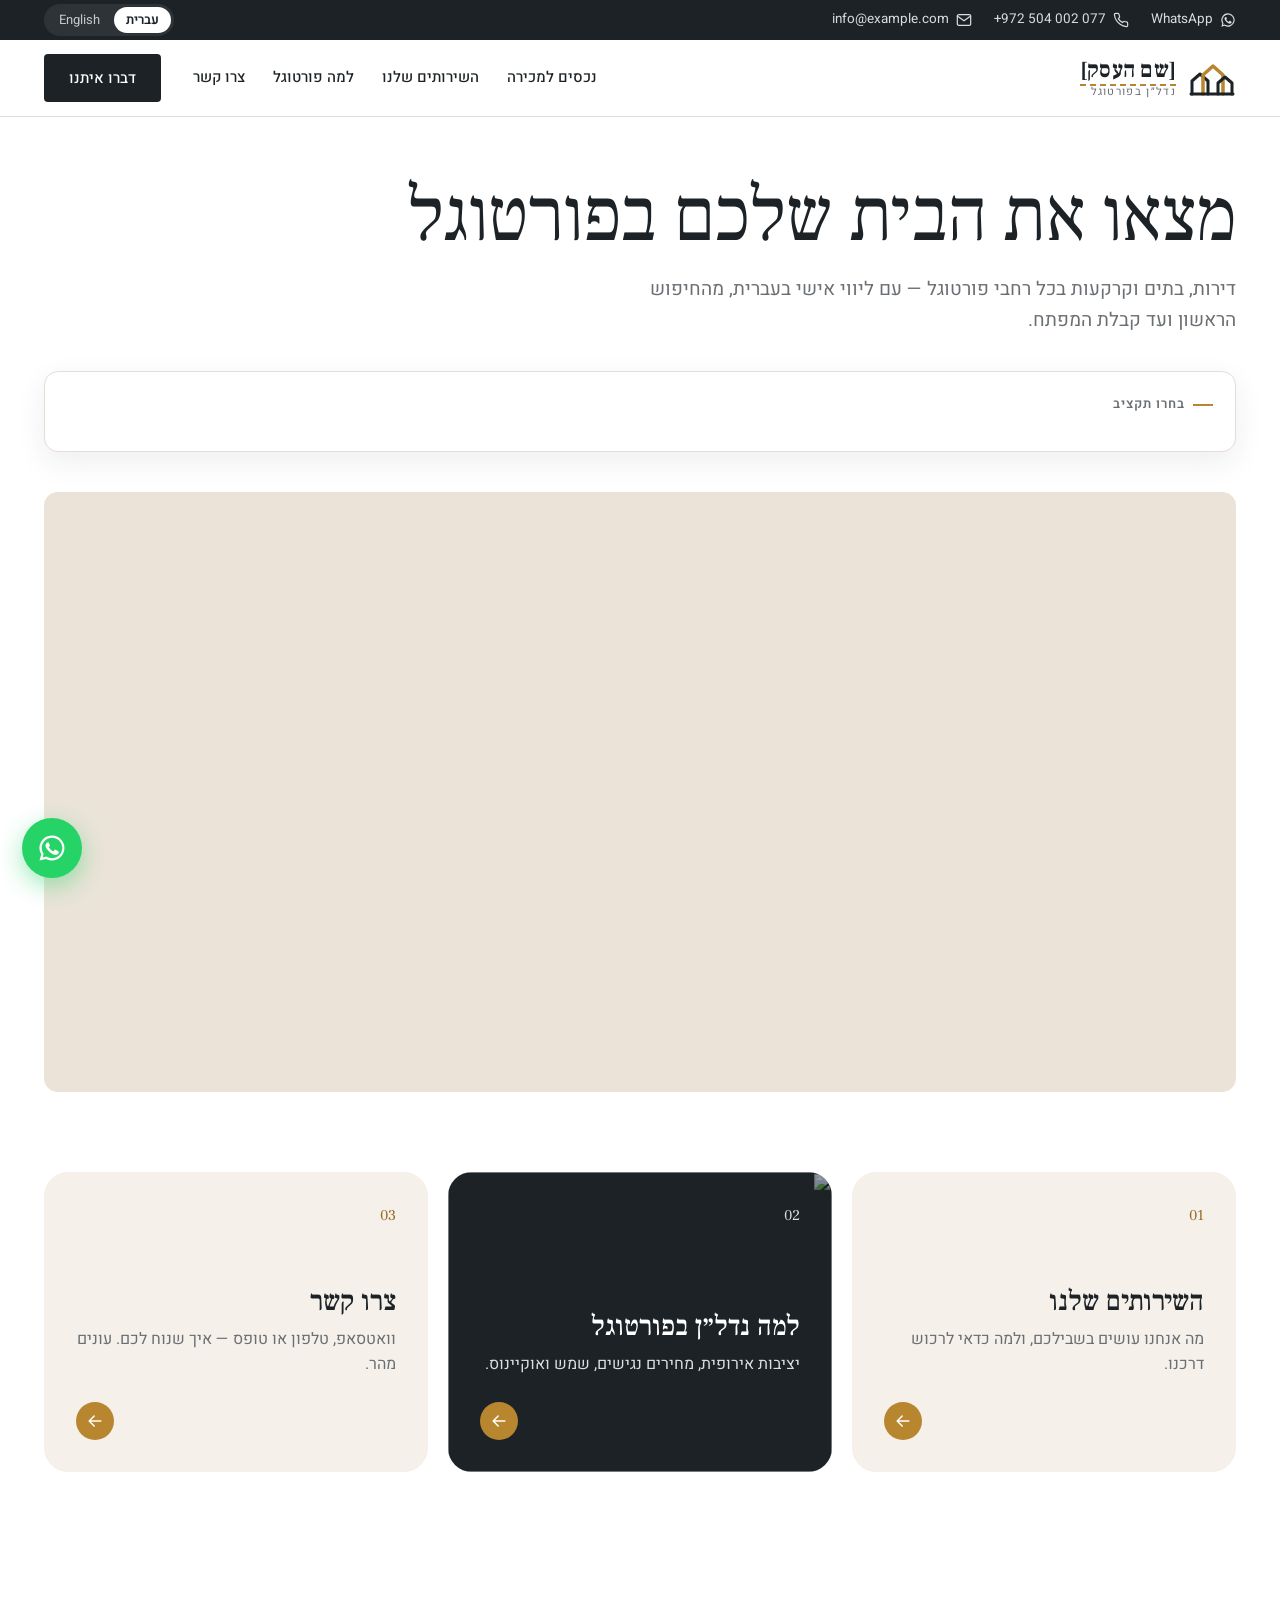
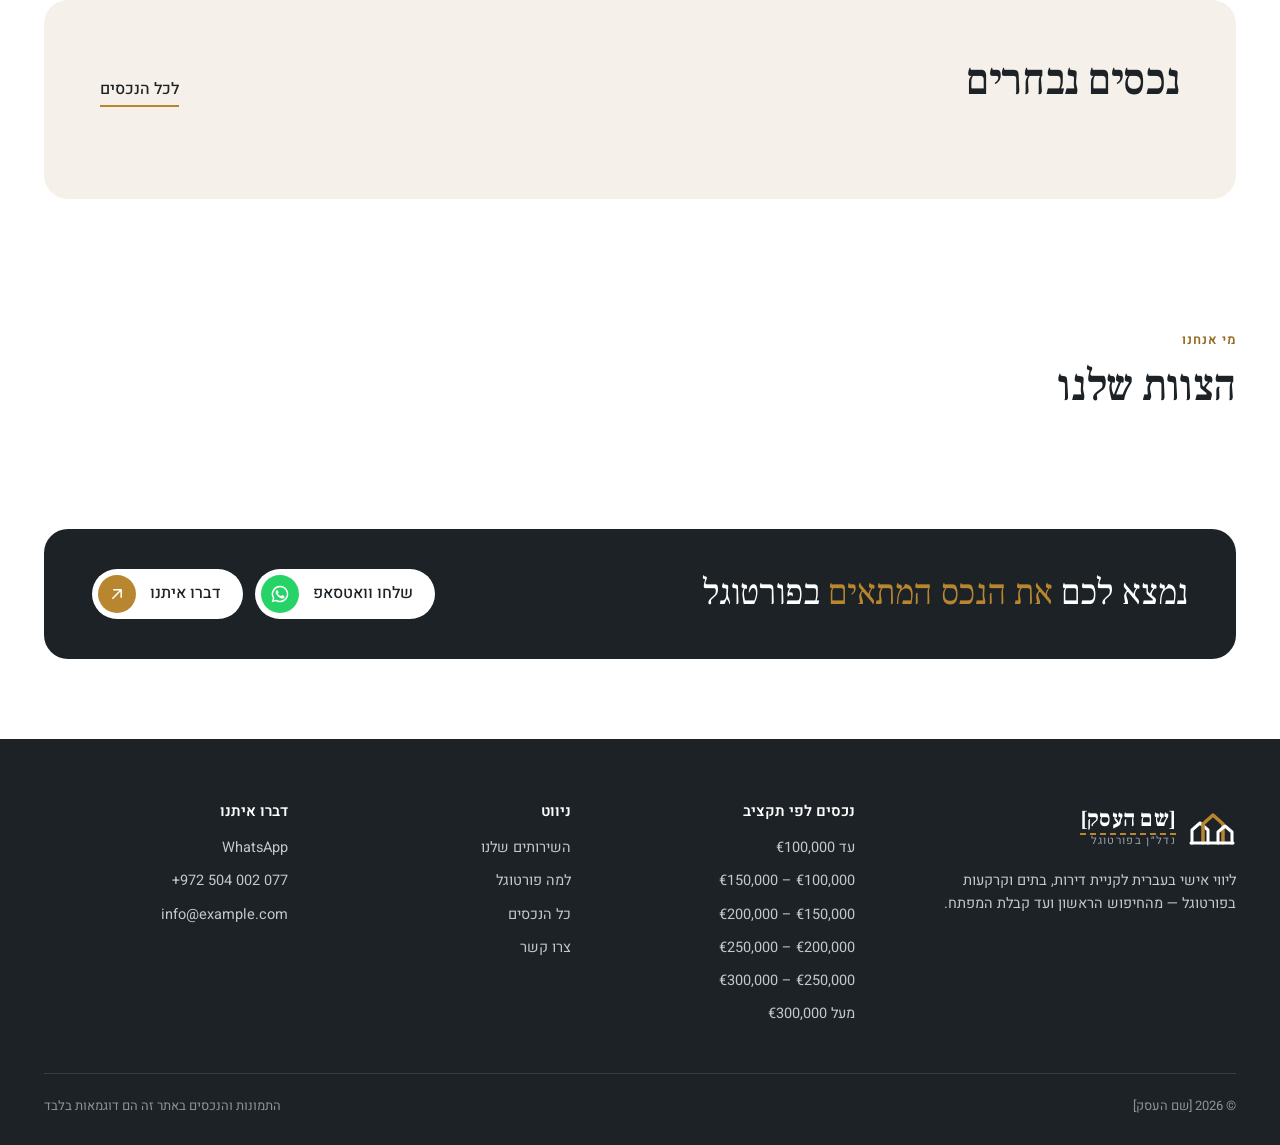
==== index.html @ 34196637 "Add rooftops logo and browser tab icon Co-Authored-By: Claude Opus 5.5 <noreply@anthropic.com>" ====
<!doctype html>
<html lang="he" dir="rtl">
<head>
  <meta charset="utf-8">
  <meta name="viewport" content="width=device-width, initial-scale=1">
  <meta name="robots" content="noindex, nofollow">  <!-- remove when the site goes live for real -->
  <title>[Business name]</title>
  <meta name="description" content="נדל״ן בפורטוגל עם ליווי אישי בעברית — דירות, בתים וקרקעות בכל תקציב.">
  <script src="js/lang-init.js"></script>
  <link rel="preconnect" href="https://fonts.googleapis.com">
  <link rel="preconnect" href="https://fonts.gstatic.com" crossorigin>
  <link href="https://fonts.googleapis.com/css2?family=Frank+Ruhl+Libre:wght@400;500;700&family=Heebo:wght@300;400;500;600;700&display=swap" rel="stylesheet">
  <link rel="icon" href="images/favicon.svg" type="image/svg+xml">
  <link rel="stylesheet" href="css/style.css">
</head>
<body data-page="home" data-title-he="נדל״ן בפורטוגל" data-title-en="Real estate in Portugal">
  <div id="site-header"></div>

  <main>
    <!-- Hero: Engel & Völkers style — large serif headline + simple search -->
    <section class="hero">
      <div class="container">
        <h1>
          <span data-lang="he">מצאו את הבית שלכם בפורטוגל</span>
          <span data-lang="en">Find your home in Portugal</span>
        </h1>
        <p class="lead">
          <span data-lang="he">דירות, בתים וקרקעות בכל רחבי פורטוגל — עם ליווי אישי בעברית, מהחיפוש הראשון ועד קבלת המפתח.</span>
          <span data-lang="en">Apartments, houses and land all over Portugal — with personal guidance from the first search to the keys.</span>
        </p>

        <div class="price-picker">
          <div class="price-picker__label">
            <span data-lang="he">בחרו תקציב</span><span data-lang="en">Choose your budget</span>
          </div>
          <div class="price-grid" id="price-grid"></div>
        </div>

        <div class="slider" id="slider" aria-roledescription="carousel"></div>
      </div>
    </section>

    <!-- Three main doors: services / why Portugal / contact -->
    <section class="section">
      <div class="container">
        <div class="info-grid">
          <a class="info-card" href="services.html">
            <span class="info-card__num">01</span>
            <h3><span data-lang="he">השירותים שלנו</span><span data-lang="en">Our services</span></h3>
            <p>
              <span data-lang="he">מה אנחנו עושים בשבילכם, ולמה כדאי לרכוש דרכנו.</span>
              <span data-lang="en">What we do for you, and why you should buy through us.</span>
            </p>
            <span class="pill__circle" data-icon="arrow" data-icon-class="flip"></span>
          </a>
          <a class="info-card info-card--img" href="why-portugal.html">
            <img src="https://images.unsplash.com/photo-1555881400-74d7acaacd8b?auto=format&fit=crop&w=1000&q=70" alt="" loading="lazy">
            <span class="info-card__num">02</span>
            <h3><span data-lang="he">למה נדל״ן בפורטוגל</span><span data-lang="en">Why Portugal</span></h3>
            <p>
              <span data-lang="he">יציבות אירופית, מחירים נגישים, שמש ואוקיינוס.</span>
              <span data-lang="en">European stability, accessible prices, sun and ocean.</span>
            </p>
            <span class="pill__circle" data-icon="arrow" data-icon-class="flip"></span>
          </a>
          <a class="info-card" href="contact.html">
            <span class="info-card__num">03</span>
            <h3><span data-lang="he">צרו קשר</span><span data-lang="en">Contact us</span></h3>
            <p>
              <span data-lang="he">וואטסאפ, טלפון או טופס — איך שנוח לכם. עונים מהר.</span>
              <span data-lang="en">WhatsApp, phone or form — whatever suits you. We reply fast.</span>
            </p>
            <span class="pill__circle" data-icon="arrow" data-icon-class="flip"></span>
          </a>
        </div>
      </div>
    </section>

    <!-- Featured properties on a sand panel (PortugalHomes) -->
    <section class="section--tight">
      <div class="container">
        <div class="panel">
          <div class="section-head">
            <h2><span data-lang="he">נכסים נבחרים</span><span data-lang="en">Featured properties</span></h2>
            <a class="link-underline" href="listings.html"><span data-lang="he">לכל הנכסים</span><span data-lang="en">All properties</span></a>
          </div>
          <div class="cards" id="featured"></div>
        </div>
      </div>
    </section>

    <!-- Who we are — PLACEHOLDERS: replace photos, names and roles with the real team -->
    <section class="section" id="team">
      <div class="container">
        <div class="section-head">
          <div>
            <span class="eyebrow"><span data-lang="he">מי אנחנו</span><span data-lang="en">Who we are</span></span>
            <h2><span data-lang="he">הצוות שלנו</span><span data-lang="en">Our team</span></h2>
          </div>
        </div>
        <div class="team" id="team-grid"></div>
      </div>
    </section>

    <section class="section" style="padding-top: 0">
      <div class="container">
        <div class="cta-band">
          <h2>
            <span data-lang="he">נמצא לכם <em>את הנכס המתאים</em> בפורטוגל</span>
            <span data-lang="en">We'll find you <em>the right property</em> in Portugal</span>
          </h2>
          <div class="cta-band__actions">
            <a class="pill pill--wa" href="#" target="_blank" rel="noopener" data-wa-hello>
              <span data-lang="he">שלחו וואטסאפ</span><span data-lang="en">WhatsApp us</span>
              <span class="pill__circle" data-icon="whatsapp"></span>
            </a>
            <a class="pill" href="contact.html">
              <span data-lang="he">דברו איתנו</span><span data-lang="en">Talk to us</span>
              <span class="pill__circle" data-icon="arrowUp"></span>
            </a>
          </div>
        </div>
      </div>
    </section>
  </main>

  <div id="site-footer"></div>

  <script src="js/config.js"></script>
  <script src="js/properties.js"></script>
  <script src="js/layout.js"></script>
  <script src="js/home.js"></script>
</body>
</html>
---- css/style.css ----
/* ==========================================================================
   Site design system
   Chimera of Engel & Völkers (white space, serif headlines, sharp dark CTAs,
   list + map search) and PortugalHomes (warm sand panels, gold accent,
   rounded cards, dark utility bar with WhatsApp, pill buttons).
   ========================================================================== */

:root {
  --ink: #1c2226;
  --ink-2: #2b3439;
  --gold: #b8862f;
  --gold-d: #946a20;
  --gold-soft: #f3e7d1;
  --sand: #f5f0ea;
  --sand-2: #ebe3d8;
  --line: #e4ded6;
  --muted: #6a6f73;
  --bg: #ffffff;
  --wa: #25d366;
  --wa-d: #1da851;
  --r-lg: 24px;
  --r: 14px;
  --r-sm: 8px;
  --shadow: 0 10px 30px rgba(28, 34, 38, .08);
  --shadow-lg: 0 18px 50px rgba(28, 34, 38, .14);
  --serif: 'Frank Ruhl Libre', Georgia, serif;
  --sans: 'Heebo', system-ui, -apple-system, 'Segoe UI', sans-serif;
  --container: 1240px;
}

/* ---------- language switching: <span data-lang="he"> / <span data-lang="en"> */
html[lang="he"] [data-lang="en"],
html[lang="en"] [data-lang="he"] { display: none !important; }

/* ---------- base */
*, *::before, *::after { box-sizing: border-box; }
html { -webkit-text-size-adjust: 100%; scroll-behavior: smooth; }
body {
  margin: 0;
  font-family: var(--sans);
  font-size: 16px;
  line-height: 1.6;
  color: var(--ink);
  background: var(--bg);
  -webkit-font-smoothing: antialiased;
}
img { max-width: 100%; display: block; }
a { color: inherit; text-decoration: none; }
button { font: inherit; color: inherit; cursor: pointer; }
h1, h2, h3, h4 { margin: 0 0 .5em; line-height: 1.15; font-weight: 500; }
h1, h2 { font-family: var(--serif); letter-spacing: -.01em; }
h3, h4 { font-weight: 600; }
p { margin: 0 0 1em; }
bdi { unicode-bidi: isolate; }
:focus-visible { outline: 2px solid var(--gold); outline-offset: 2px; }

.container { width: 100%; max-width: var(--container); margin-inline: auto; padding-inline: 24px; }
.section { padding-block: 80px; }
.section--tight { padding-block: 48px; }
.eyebrow {
  display: inline-block;
  font-size: 13px; font-weight: 600; letter-spacing: .08em; text-transform: uppercase;
  color: var(--gold-d);
  margin-bottom: 12px;
}
.lead { font-size: 19px; color: var(--muted); max-width: 640px; }
.muted { color: var(--muted); }
.flip { display: inline-block; }
[dir="rtl"] .flip { transform: scaleX(-1); }
.icon { width: 20px; height: 20px; flex: none; }

.section-head { display: flex; align-items: end; justify-content: space-between; gap: 24px; margin-bottom: 36px; flex-wrap: wrap; }
.section-head h2 { font-size: clamp(30px, 4vw, 44px); margin: 0; }
.link-underline { font-weight: 500; border-bottom: 2px solid var(--gold); padding-bottom: 2px; white-space: nowrap; }
.link-underline:hover { color: var(--gold-d); }

/* ---------- buttons */
.btn {
  display: inline-flex; align-items: center; justify-content: center; gap: 10px;
  min-height: 48px; padding: 0 24px;
  border: 1px solid transparent; border-radius: 4px;
  font-weight: 500; font-size: 15px; line-height: 1;
  transition: background .2s, color .2s, border-color .2s, transform .2s;
  white-space: nowrap;
}
.btn--dark { background: var(--ink); color: #fff; }
.btn--dark:hover { background: #000; }
.btn--gold { background: var(--gold); color: #fff; }
.btn--gold:hover { background: var(--gold-d); }
.btn--outline { border-color: var(--ink); background: transparent; }
.btn--outline:hover { background: var(--ink); color: #fff; }
.btn--wa { background: var(--wa); color: #fff; }
.btn--wa:hover { background: var(--wa-d); }
.btn--block { width: 100%; }
.btn--sm { min-height: 40px; padding: 0 16px; font-size: 14px; }

/* PortugalHomes-style pill with circular arrow */
.pill {
  display: inline-flex; align-items: center; gap: 14px;
  padding: 6px 6px 6px 22px;
  background: #fff; color: var(--ink);
  border-radius: 999px; font-weight: 500;
  transition: transform .2s;
}
[dir="rtl"] .pill { padding: 6px 22px 6px 6px; }
.pill:hover { transform: translateY(-2px); }
.pill__circle {
  width: 38px; height: 38px; border-radius: 50%;
  display: grid; place-items: center;
  background: var(--gold); color: #fff;
}
.pill--wa .pill__circle { background: var(--wa); }

/* ---------- top utility bar (PortugalHomes) */
.topbar { background: var(--ink); color: #d9dcde; font-size: 13.5px; }
.topbar__in { display: flex; align-items: center; justify-content: space-between; min-height: 40px; gap: 16px; }
.topbar__contact { display: flex; gap: 22px; align-items: center; }
.topbar__contact a { display: inline-flex; align-items: center; gap: 7px; white-space: nowrap; }
.topbar__contact a:hover { color: #fff; }
.topbar__contact .icon { width: 16px; height: 16px; }
.lang-switch { display: inline-flex; gap: 2px; background: rgba(255,255,255,.08); border-radius: 999px; padding: 3px; }
.lang-switch button {
  border: 0; background: transparent; color: #c4c8cb;
  padding: 3px 12px; border-radius: 999px; font-size: 13px;
}
.lang-switch button[aria-pressed="true"] { background: #fff; color: var(--ink); font-weight: 600; }

/* ---------- main nav (Engel & Völkers) */
.header { position: sticky; top: 0; z-index: 1000; background: rgba(255,255,255,.97); backdrop-filter: blur(8px); border-bottom: 1px solid var(--line); }
.nav { display: flex; align-items: center; gap: 32px; min-height: 76px; }
.logo { display: flex; align-items: center; gap: 12px; }
.logo__mark { width: 48px; height: 48px; flex: none; color: var(--ink); }
.logo__text b.is-ph { border-bottom: 2px dashed var(--gold); padding-bottom: 1px; }
.logo__text { display: flex; flex-direction: column; line-height: 1.1; }
.logo__text b { font-family: var(--serif); font-size: 23px; font-weight: 700; letter-spacing: .01em; }
.logo__text small { font-size: 11px; color: var(--muted); letter-spacing: .12em; text-transform: uppercase; }
.nav__links { display: flex; gap: 28px; margin-inline-start: auto; }
.nav__links a { font-size: 15px; font-weight: 500; padding-block: 6px; border-bottom: 2px solid transparent; }
.nav__links a:hover, .nav__links a[aria-current="page"] { border-color: var(--gold); }
.nav__burger { display: none; border: 0; background: transparent; padding: 8px; margin-inline-start: auto; }
.nav__burger .icon { width: 26px; height: 26px; }

/* ---------- hero (Engel & Völkers: big serif + search, slider below) */
.hero { padding-top: 56px; }
.hero h1 { font-size: clamp(40px, 6.4vw, 76px); font-weight: 400; margin-bottom: 14px; }
.hero .lead { margin-bottom: 36px; }

.price-picker { border: 1px solid var(--line); border-radius: var(--r); padding: 22px; background: #fff; box-shadow: var(--shadow); }
.price-picker__label { font-size: 13px; font-weight: 600; letter-spacing: .08em; text-transform: uppercase; color: var(--muted); margin-bottom: 14px; display: flex; align-items: center; gap: 8px; }
.price-picker__label::before { content: ''; width: 20px; height: 2px; background: var(--gold); }
.price-grid { display: grid; grid-template-columns: repeat(6, 1fr); gap: 10px; }
.price-btn {
  display: flex; flex-direction: column; gap: 4px; justify-content: center;
  padding: 16px 14px; min-height: 84px;
  border: 1px solid var(--line); border-radius: var(--r-sm); background: #fff;
  text-align: start;
  transition: border-color .2s, background .2s, transform .2s;
}
.price-btn:hover { border-color: var(--ink); transform: translateY(-2px); }
.price-btn strong { font-size: 15.5px; font-weight: 600; }
.price-btn span { font-size: 13px; color: var(--muted); }
.price-btn[aria-current="true"] { background: var(--ink); border-color: var(--ink); color: #fff; }
.price-btn[aria-current="true"] span { color: #c4c8cb; }

.slider { position: relative; margin-top: 40px; border-radius: var(--r); overflow: hidden; height: clamp(320px, 52vw, 600px); background: var(--sand-2); }
.slide { position: absolute; inset: 0; opacity: 0; transition: opacity 1s ease; }
.slide.is-active { opacity: 1; }
.slide img { width: 100%; height: 100%; object-fit: cover; transform: scale(1.04); transition: transform 7s ease; }
.slide.is-active img { transform: scale(1); }
.slide::after { content: ''; position: absolute; inset: 0; background: linear-gradient(to bottom, rgba(0,0,0,.45), transparent 40%); }
.slide__cap { position: absolute; top: 28px; inset-inline-start: 32px; z-index: 1; color: #fff; }
.slide__cap b { display: block; font-family: var(--serif); font-size: 26px; font-weight: 500; }
.slide__cap span { font-size: 12.5px; letter-spacing: .12em; text-transform: uppercase; opacity: .9; }
.slider__bars { position: absolute; bottom: 22px; inset-inline: 0; display: flex; justify-content: center; gap: 10px; z-index: 2; }
.slider__bars button { width: 56px; height: 18px; border: 0; background: transparent; padding: 8px 0; }
.slider__bars button i { display: block; height: 3px; background: rgba(255,255,255,.45); border-radius: 2px; overflow: hidden; }
.slider__bars button i::after { content: ''; display: block; height: 100%; width: 0; background: #fff; }
.slider__bars button.is-active i::after { animation: bar 6s linear forwards; }
@keyframes bar { to { width: 100%; } }

/* ---------- sand panels + info cards (PortugalHomes) */
.panel { background: var(--sand); border-radius: var(--r-lg); padding: 56px; }
.panel--dark { background: var(--ink); color: #fff; }
.info-grid { display: grid; grid-template-columns: repeat(3, 1fr); gap: 20px; }
.info-card {
  position: relative; display: flex; flex-direction: column;
  min-height: 300px; border-radius: var(--r-lg); overflow: hidden;
  background: var(--sand); padding: 32px;
  transition: transform .25s, box-shadow .25s;
}
.info-card:hover { transform: translateY(-4px); box-shadow: var(--shadow-lg); }
.info-card__num { font-family: var(--serif); font-size: 15px; color: var(--gold-d); margin-bottom: auto; }
.info-card h3 { font-family: var(--serif); font-weight: 500; font-size: 28px; margin: 24px 0 10px; }
.info-card p { color: var(--muted); margin-bottom: 24px; }
.info-card .pill__circle { align-self: flex-end; }
.info-card--img { color: #fff; background: var(--ink); }
.info-card--img img { position: absolute; inset: 0; width: 100%; height: 100%; object-fit: cover; opacity: .55; transition: transform .6s; }
.info-card--img:hover img { transform: scale(1.05); }
.info-card--img > *:not(img) { position: relative; }
.info-card--img p, .info-card--img .info-card__num { color: rgba(255,255,255,.85); }

/* ---------- property cards */
.cards { display: grid; grid-template-columns: repeat(4, 1fr); gap: 20px; }
.card { background: #fff; border-radius: var(--r); overflow: hidden; border: 1px solid var(--line); transition: box-shadow .25s, transform .25s, border-color .25s; display: flex; flex-direction: column; }
.card:hover, .card.is-hover { box-shadow: var(--shadow-lg); border-color: transparent; }
.card > a { display: flex; flex-direction: column; height: 100%; }
.card__body { padding: 18px 18px 20px; display: flex; flex-direction: column; gap: 6px; flex: 1; }
.card__price { font-size: 21px; font-weight: 700; }
.card__title { font-size: 16px; font-weight: 500; margin: 0; }
.card__loc { display: flex; align-items: center; gap: 5px; font-size: 14px; color: var(--muted); }
.card__loc .icon { width: 15px; height: 15px; }
.card__facts { display: flex; gap: 16px; margin-top: auto; padding-top: 12px; border-top: 1px solid var(--line); font-size: 14px; color: var(--ink-2); }
.card__facts span { display: inline-flex; align-items: center; gap: 6px; }
.card__facts .icon { width: 17px; height: 17px; color: var(--gold-d); }

/* mini gallery inside cards */
.gal { position: relative; aspect-ratio: 4 / 3; background: var(--sand-2); overflow: hidden; }
.gal img { position: absolute; inset: 0; width: 100%; height: 100%; object-fit: cover; opacity: 0; transition: opacity .35s; }
.gal img.is-active { opacity: 1; }
.gal__tag { position: absolute; top: 12px; inset-inline-start: 12px; z-index: 2; background: rgba(255,255,255,.95); font-size: 12px; font-weight: 600; padding: 4px 10px; border-radius: 999px; }
.gal__btn {
  position: absolute; top: 50%; z-index: 2; transform: translateY(-50%);
  width: 34px; height: 34px; border-radius: 50%; border: 0;
  background: rgba(255,255,255,.92); display: grid; place-items: center;
  opacity: 0; transition: opacity .2s;
}
.gal__btn .icon { width: 16px; height: 16px; }
.gal__btn--prev { inset-inline-start: 10px; }
.gal__btn--next { inset-inline-end: 10px; }
.gal:hover .gal__btn { opacity: 1; }
.gal__dots { position: absolute; bottom: 10px; inset-inline: 0; display: flex; justify-content: center; gap: 5px; z-index: 2; }
.gal__dots i { width: 6px; height: 6px; border-radius: 50%; background: rgba(255,255,255,.55); }
.gal__dots i.is-active { background: #fff; }
@media (hover: none) { .gal__btn { opacity: 1; } }

/* ---------- CTA band (PortugalHomes) */
.cta-band { display: flex; align-items: center; justify-content: space-between; gap: 24px; flex-wrap: wrap; background: var(--ink); color: #fff; border-radius: var(--r-lg); padding: 40px 48px; }
.cta-band h2 { font-size: clamp(26px, 3.2vw, 36px); margin: 0; font-weight: 400; }
.cta-band h2 em { font-style: normal; color: var(--gold); }
.cta-band__actions { display: flex; gap: 12px; flex-wrap: wrap; }

/* ---------- page hero for inner pages */
.page-hero { padding-block: 64px 48px; }
.page-hero h1 { font-size: clamp(38px, 5.4vw, 64px); font-weight: 400; }
.page-hero--img { position: relative; color: #fff; padding-block: 120px 80px; overflow: hidden; }
.page-hero--img > img { position: absolute; inset: 0; width: 100%; height: 100%; object-fit: cover; }
.page-hero--img::before { content: ''; position: absolute; inset: 0; background: linear-gradient(to top, rgba(20,24,27,.75), rgba(20,24,27,.25)); z-index: 1; }
.page-hero--img .container { position: relative; z-index: 2; }
.page-hero--img .lead { color: rgba(255,255,255,.88); }
.page-hero--img .eyebrow { color: var(--gold-soft); }

/* features / services */
.feature-grid { display: grid; grid-template-columns: repeat(3, 1fr); gap: 20px; }
.feature { background: #fff; border: 1px solid var(--line); border-radius: var(--r); padding: 30px; }
.feature__icon { width: 52px; height: 52px; border-radius: 50%; background: var(--gold-soft); color: var(--gold-d); display: grid; place-items: center; margin-bottom: 20px; }
.feature__icon .icon { width: 24px; height: 24px; }
.feature h3 { font-size: 19px; margin-bottom: 8px; }
.feature p { color: var(--muted); margin: 0; }
.panel .feature { border-color: transparent; }

.split { display: grid; grid-template-columns: 1fr 1fr; gap: 64px; align-items: center; }
.split img { border-radius: var(--r-lg); width: 100%; height: 100%; max-height: 520px; object-fit: cover; }
.checklist { list-style: none; padding: 0; margin: 24px 0 0; display: grid; gap: 18px; }
.checklist li { display: grid; grid-template-columns: 28px 1fr; gap: 14px; }
.checklist li::before { content: '✓'; width: 28px; height: 28px; border-radius: 50%; background: var(--gold); color: #fff; display: grid; place-items: center; font-size: 14px; font-weight: 700; }
.checklist b { display: block; }
.checklist span { color: var(--muted); }

.steps { display: grid; grid-template-columns: repeat(5, 1fr); gap: 16px; counter-reset: step; }
.step { counter-increment: step; padding-top: 22px; border-top: 2px solid rgba(255,255,255,.18); }
.step::before { content: '0' counter(step); display: block; font-family: var(--serif); font-size: 34px; color: var(--gold); margin-bottom: 10px; }
.step h3 { font-size: 18px; margin-bottom: 6px; }
.step p { color: rgba(255,255,255,.7); font-size: 15px; margin: 0; }

.regions { display: grid; grid-template-columns: repeat(3, 1fr); gap: 20px; }
.region { border-radius: var(--r); overflow: hidden; background: #fff; border: 1px solid var(--line); }
.region img { aspect-ratio: 16 / 10; width: 100%; object-fit: cover; }
.region div { padding: 20px 22px 24px; }
.region h3 { font-family: var(--serif); font-weight: 500; font-size: 23px; margin-bottom: 6px; }
.region p { color: var(--muted); margin: 0; font-size: 15px; }

/* team: photo with name beside it */
.team { display: grid; grid-template-columns: repeat(4, 1fr); gap: 20px; }
.member { display: flex; align-items: center; gap: 16px; padding: 16px; border-radius: var(--r-lg); background: var(--sand); }
.member__photo { width: 84px; height: 84px; border-radius: 50%; object-fit: cover; flex: none; }
.member__photo--ph {
  display: grid; place-items: center; align-content: center; gap: 2px;
  background: repeating-linear-gradient(45deg, #fff, #fff 6px, var(--sand-2) 6px, var(--sand-2) 12px);
  border: 2px dashed #b9ada0; color: #9a8e80;
}
.member__photo--ph .icon { width: 30px; height: 30px; }
.member__photo--ph small { font-size: 11px; font-weight: 600; letter-spacing: .06em; text-transform: uppercase; }
.member__name { display: block; font-size: 16px; font-weight: 600; color: #8a7e70; }
.member__role { font-size: 14px; color: var(--muted); }

.note { font-size: 13.5px; color: var(--muted); border-inline-start: 3px solid var(--gold); padding-inline-start: 14px; margin-top: 32px; }

/* ---------- contact */
.contact-actions { display: grid; grid-template-columns: repeat(3, 1fr); gap: 20px; margin-bottom: 48px; }
.contact-action { display: flex; flex-direction: column; gap: 10px; padding: 30px; border-radius: var(--r-lg); background: var(--sand); transition: transform .2s, box-shadow .2s; }
.contact-action:hover { transform: translateY(-3px); box-shadow: var(--shadow); }
.contact-action__icon { width: 56px; height: 56px; border-radius: 50%; display: grid; place-items: center; background: var(--ink); color: #fff; margin-bottom: 8px; }
.contact-action__icon .icon { width: 26px; height: 26px; }
.contact-action--wa .contact-action__icon { background: var(--wa); }
.contact-action h3 { font-family: var(--serif); font-weight: 500; font-size: 24px; margin: 0; }
.contact-action span { color: var(--muted); }
.contact-action bdi { font-weight: 600; color: var(--ink); }

.form { display: grid; gap: 14px; }
.form__row { display: grid; grid-template-columns: 1fr 1fr; gap: 14px; }
.field { display: grid; gap: 6px; }
.field label { font-size: 14px; font-weight: 500; }
.field input, .field select, .field textarea {
  width: 100%; font: inherit; color: inherit;
  padding: 12px 14px; border: 1px solid var(--line); border-radius: var(--r-sm); background: #fff;
}
.field input:focus, .field select:focus, .field textarea:focus { outline: none; border-color: var(--ink); }
.field textarea { min-height: 110px; resize: vertical; }
.form__done { display: none; padding: 18px; border-radius: var(--r-sm); background: #e8f6ee; color: #145c35; }
.form.is-sent .form__done { display: block; }
.form.is-sent .form__fields { display: none; }
.form__fields { display: grid; gap: 14px; }

/* ---------- listings: list + map (Engel & Völkers) */
.listings-bar { border-bottom: 1px solid var(--line); background: #fff; }
.listings-bar__in { padding: 22px 24px 18px; max-width: none; }
.listings-bar h1 { font-size: clamp(28px, 3.4vw, 38px); font-weight: 400; margin-bottom: 14px; }
.chips { display: flex; gap: 8px; overflow-x: auto; scrollbar-width: none; padding-bottom: 2px; }
.chips::-webkit-scrollbar { display: none; }
.chip {
  flex: none; border: 1px solid var(--line); background: #fff; border-radius: 999px;
  padding: 8px 16px; font-size: 14px; font-weight: 500;
  transition: border-color .2s, background .2s, color .2s;
}
.chip:hover { border-color: var(--ink); }
.chip[aria-pressed="true"] { background: var(--ink); border-color: var(--ink); color: #fff; }
.listings-meta { display: flex; justify-content: space-between; align-items: center; margin-top: 14px; font-size: 14px; color: var(--muted); }
.map-toggle { display: none; }

.listings { display: grid; grid-template-columns: minmax(0, 1fr) minmax(0, 1fr); }
.listings__list { padding: 24px; display: grid; grid-template-columns: repeat(2, minmax(0, 1fr)); gap: 20px; align-content: start; }
.listings__map { position: sticky; top: 77px; height: calc(100vh - 77px); }
#map { width: 100%; height: 100%; background: var(--sand-2); }
/* soften OSM colours toward the calm Engel & Völkers map look */
.empty { grid-column: 1 / -1; text-align: center; padding: 60px 20px; background: var(--sand); border-radius: var(--r); }

/* map price pins */
.pin-wrap { background: none; border: 0; }
.pin {
  position: absolute; left: 0; top: 0; transform: translate(-50%, -100%);
  background: var(--ink); color: #fff; font: 600 13px/1 var(--sans);
  padding: 7px 11px; border-radius: 999px; white-space: nowrap;
  border: 2px solid #fff;
  box-shadow: 0 4px 12px rgba(0,0,0,.3);
  transition: background .15s, transform .15s;
}
.pin::after { content: ''; position: absolute; left: 50%; bottom: -7px; margin-left: -6px; border: 6px solid transparent; border-bottom: 0; border-top-color: var(--ink); }
.pin.is-active { background: var(--gold); transform: translate(-50%, -100%) scale(1.12); }
.pin.is-active::after { border-top-color: var(--gold); }

/* tile colour treatments for some map styles */
.tiles--sand .leaflet-tile-pane { filter: sepia(.45) saturate(1.25) hue-rotate(-10deg) brightness(1.02); }
.tiles--muted .leaflet-tile-pane { filter: saturate(.4) brightness(1.04) contrast(.95); }

/* group bubbles (when zoomed out) */
.cluster-wrap { background: none; border: 0; }
.cluster {
  display: grid; place-items: center; border-radius: 50%;
  background: var(--gold); color: #fff; font: 700 15px/1 var(--sans);
  border: 3px solid #fff;
  box-shadow: 0 0 0 6px rgba(184, 134, 47, .35), 0 6px 16px rgba(0,0,0,.25);
  transition: transform .15s, background .15s;
}
.cluster:hover, .cluster.is-active { background: var(--ink); transform: scale(1.1); box-shadow: 0 0 0 6px rgba(28, 34, 38, .3), 0 6px 16px rgba(0,0,0,.25); }
.leaflet-popup-content-wrapper { border-radius: var(--r); padding: 0; overflow: hidden; }
.leaflet-popup-content { margin: 0; width: 240px !important; font-family: var(--sans); }
.popup img { width: 100%; height: 140px; object-fit: cover; }
.popup div { padding: 12px 14px 14px; }
.popup b { display: block; font-size: 17px; }
.popup span { display: block; font-size: 13.5px; color: var(--muted); margin-bottom: 8px; }
.popup a { font-weight: 600; font-size: 13.5px; color: var(--gold-d); }

/* ---------- property page */
.crumbs { display: flex; gap: 8px; flex-wrap: wrap; font-size: 14px; color: var(--muted); padding-block: 22px; }
.crumbs a:hover { color: var(--ink); text-decoration: underline; }
.prop-head { display: flex; justify-content: space-between; align-items: end; gap: 24px; flex-wrap: wrap; margin-bottom: 24px; }
.prop-head h1 { font-size: clamp(30px, 4vw, 46px); font-weight: 400; margin-bottom: 8px; }
.prop-head__loc { display: flex; align-items: center; gap: 6px; color: var(--muted); }
.prop-head__price { font-size: clamp(26px, 3vw, 34px); font-weight: 700; }
.prop-head__ref { font-size: 13px; color: var(--muted); text-align: end; }

.pgal { display: grid; grid-template-columns: 2fr 1fr 1fr; grid-template-rows: 1fr 1fr; gap: 10px; height: clamp(300px, 46vw, 540px); border-radius: var(--r); overflow: hidden; position: relative; }
.pgal button { border: 0; padding: 0; background: var(--sand-2); overflow: hidden; }
.pgal button:first-child { grid-row: 1 / 3; }
.pgal img { width: 100%; height: 100%; object-fit: cover; transition: transform .5s; }
.pgal button:hover img { transform: scale(1.04); }
.pgal__all { position: absolute; bottom: 16px; inset-inline-end: 16px; }
.pgal__all.btn { background: #fff; border-color: #fff; color: var(--ink); }

.prop-body { display: grid; grid-template-columns: minmax(0, 1fr) 380px; gap: 56px; padding-block: 48px 80px; }
.facts { display: flex; flex-wrap: wrap; gap: 1px; background: var(--line); border: 1px solid var(--line); border-radius: var(--r); overflow: hidden; margin-bottom: 40px; }
.fact { background: #fff; padding: 18px 20px; flex: 1 1 140px; }
.fact span { display: flex; align-items: center; gap: 6px; font-size: 13px; color: var(--muted); }
.fact span .icon { width: 16px; height: 16px; color: var(--gold-d); }
.fact b { font-size: 18px; font-weight: 600; }
.prop-body h2 { font-size: 28px; margin-top: 8px; }
.prop-desc { font-size: 17px; margin-bottom: 40px; }
.prop-map { height: clamp(240px, 45vw, 340px); border-radius: var(--r); overflow: hidden; border: 1px solid var(--line); }

.aside-card { position: sticky; top: 100px; border: 1px solid var(--line); border-radius: var(--r-lg); padding: 28px; box-shadow: var(--shadow); background: #fff; }
.aside-card h3 { font-family: var(--serif); font-size: 24px; font-weight: 500; margin-bottom: 4px; }
.aside-card > p { color: var(--muted); font-size: 15px; }
.aside-card__btns { display: grid; gap: 10px; margin-bottom: 22px; }
.divider { display: flex; align-items: center; gap: 12px; font-size: 13px; color: var(--muted); margin-bottom: 18px; }
.divider::before, .divider::after { content: ''; flex: 1; height: 1px; background: var(--line); }

/* lightbox */
.lightbox { position: fixed; inset: 0; z-index: 3000; background: rgba(12,14,16,.95); display: none; align-items: center; justify-content: center; }
.lightbox.is-open { display: flex; }
.lightbox img { max-width: 90vw; max-height: 82vh; object-fit: contain; border-radius: 4px; }
.lightbox__btn { position: absolute; border: 0; width: 52px; height: 52px; border-radius: 50%; background: rgba(255,255,255,.12); color: #fff; display: grid; place-items: center; }
.lightbox__btn:hover { background: rgba(255,255,255,.25); }
.lightbox__prev { inset-inline-start: 24px; top: 50%; transform: translateY(-50%); }
.lightbox__next { inset-inline-end: 24px; top: 50%; transform: translateY(-50%); }
.lightbox__close { top: 20px; inset-inline-end: 20px; }
.lightbox__count { position: absolute; bottom: 24px; color: #fff; font-size: 14px; }

/* ---------- footer */
.footer { background: var(--ink); color: #c4c8cb; padding-block: 64px 28px; margin-top: 0; }
.footer__grid { display: grid; grid-template-columns: 1.4fr 1fr 1fr 1fr; gap: 40px; }
.footer .logo__text small { color: #9aa0a4; }
.footer .logo__text b { color: #fff; }
.footer .logo__mark { color: #fff; }
.footer h4 { color: #fff; font-size: 15px; margin-bottom: 16px; }
.footer ul { list-style: none; margin: 0; padding: 0; display: grid; gap: 10px; font-size: 14.5px; }
.footer a:hover { color: #fff; }
.footer p { font-size: 14.5px; margin-top: 18px; max-width: 320px; }
.footer__bottom { border-top: 1px solid rgba(255,255,255,.12); margin-top: 48px; padding-top: 22px; font-size: 13px; display: flex; justify-content: space-between; gap: 16px; flex-wrap: wrap; color: #8d9397; }

/* floating WhatsApp */
.wa-float {
  position: fixed; bottom: 22px; inset-inline-end: 22px; z-index: 2000;
  width: 60px; height: 60px; border-radius: 50%; background: var(--wa); color: #fff;
  display: grid; place-items: center; box-shadow: 0 8px 24px rgba(37,211,102,.45);
  transition: transform .2s;
}
.wa-float:hover { transform: scale(1.07); }
.wa-float .icon { width: 30px; height: 30px; }

/* ==========================================================================
   Responsive
   ========================================================================== */
@media (max-width: 1100px) {
  .price-grid { grid-template-columns: repeat(3, 1fr); }
  .cards, .team { grid-template-columns: repeat(2, 1fr); }
  .steps { grid-template-columns: repeat(3, 1fr); row-gap: 32px; }
  .prop-body { grid-template-columns: 1fr; gap: 40px; }
  .aside-card { position: static; }
  .listings__list { grid-template-columns: 1fr; }
  .footer__grid { grid-template-columns: 1fr 1fr; }
}

@media (max-width: 860px) {
  .nav { min-height: 64px; gap: 16px; }
  .nav__burger { display: block; }
  .nav__cta { display: none; }
  .nav__links {
    display: none; position: absolute; top: 100%; inset-inline: 0;
    flex-direction: column; gap: 0; background: #fff; border-bottom: 1px solid var(--line);
    padding: 8px 24px 20px; box-shadow: var(--shadow);
  }
  .nav__links.is-open { display: flex; }
  .nav__links a { padding-block: 14px; border-bottom: 1px solid var(--line); }
  .topbar__contact .hide-sm { display: none; }

  .section { padding-block: 56px; }
  .panel { padding: 32px 22px; }
  .info-grid, .feature-grid, .regions, .contact-actions { grid-template-columns: 1fr; }
  .info-card { min-height: 240px; }
  .split { grid-template-columns: 1fr; gap: 32px; }
  .cta-band { padding: 32px 24px; }
  .steps { grid-template-columns: 1fr 1fr; }
  .form__row { grid-template-columns: 1fr; }

  /* listings on phones: list OR full-height map, switched by a floating pill */
  .listings-bar { position: sticky; top: 64px; z-index: 900; }
  .listings-bar__in { padding: 14px 16px 12px; }
  .listings-bar h1 { font-size: 22px; margin-bottom: 10px; }
  .listings-meta { margin-top: 8px; }
  .listings { grid-template-columns: 1fr; }
  .listings__map { display: none; position: static; height: calc(100dvh - 64px - var(--bar-h, 150px)); }
  body.show-map .listings__map { display: block; }
  body.show-map .listings__list,
  body.show-map .footer { display: none; }
  .listings__list { padding: 16px 16px 96px; }
  .map-toggle {
    display: inline-flex; position: fixed; z-index: 1500; bottom: 24px; left: 50%; transform: translateX(-50%);
    min-height: 48px; padding: 0 22px; border-radius: 999px; border: 0;
    background: var(--ink); color: #fff; box-shadow: 0 8px 24px rgba(0,0,0,.3);
  }
  .map-toggle:hover { background: #000; color: #fff; }
  .leaflet-popup-content { width: 210px !important; }
  .popup img { height: 110px; }

  .pgal { grid-template-columns: 1fr 1fr; grid-template-rows: 2fr 1fr; }
  .pgal button:first-child { grid-row: auto; grid-column: 1 / 3; }
  .pgal button:nth-child(n+4) { display: none; }
}

@media (max-width: 560px) {
  .container { padding-inline: 16px; }
  .price-grid { grid-template-columns: 1fr 1fr; }
  .price-picker { padding: 16px; }
  .cards, .team { grid-template-columns: 1fr; }
  .steps { grid-template-columns: 1fr; }
  .footer__grid { grid-template-columns: 1fr; }
  .slide__cap { inset-inline-start: 20px; top: 20px; }
  .topbar__contact { gap: 14px; }
  .topbar__contact .hide-xs { display: none; }
  .lightbox__prev { inset-inline-start: 8px; }
  .lightbox__next { inset-inline-end: 8px; }
}
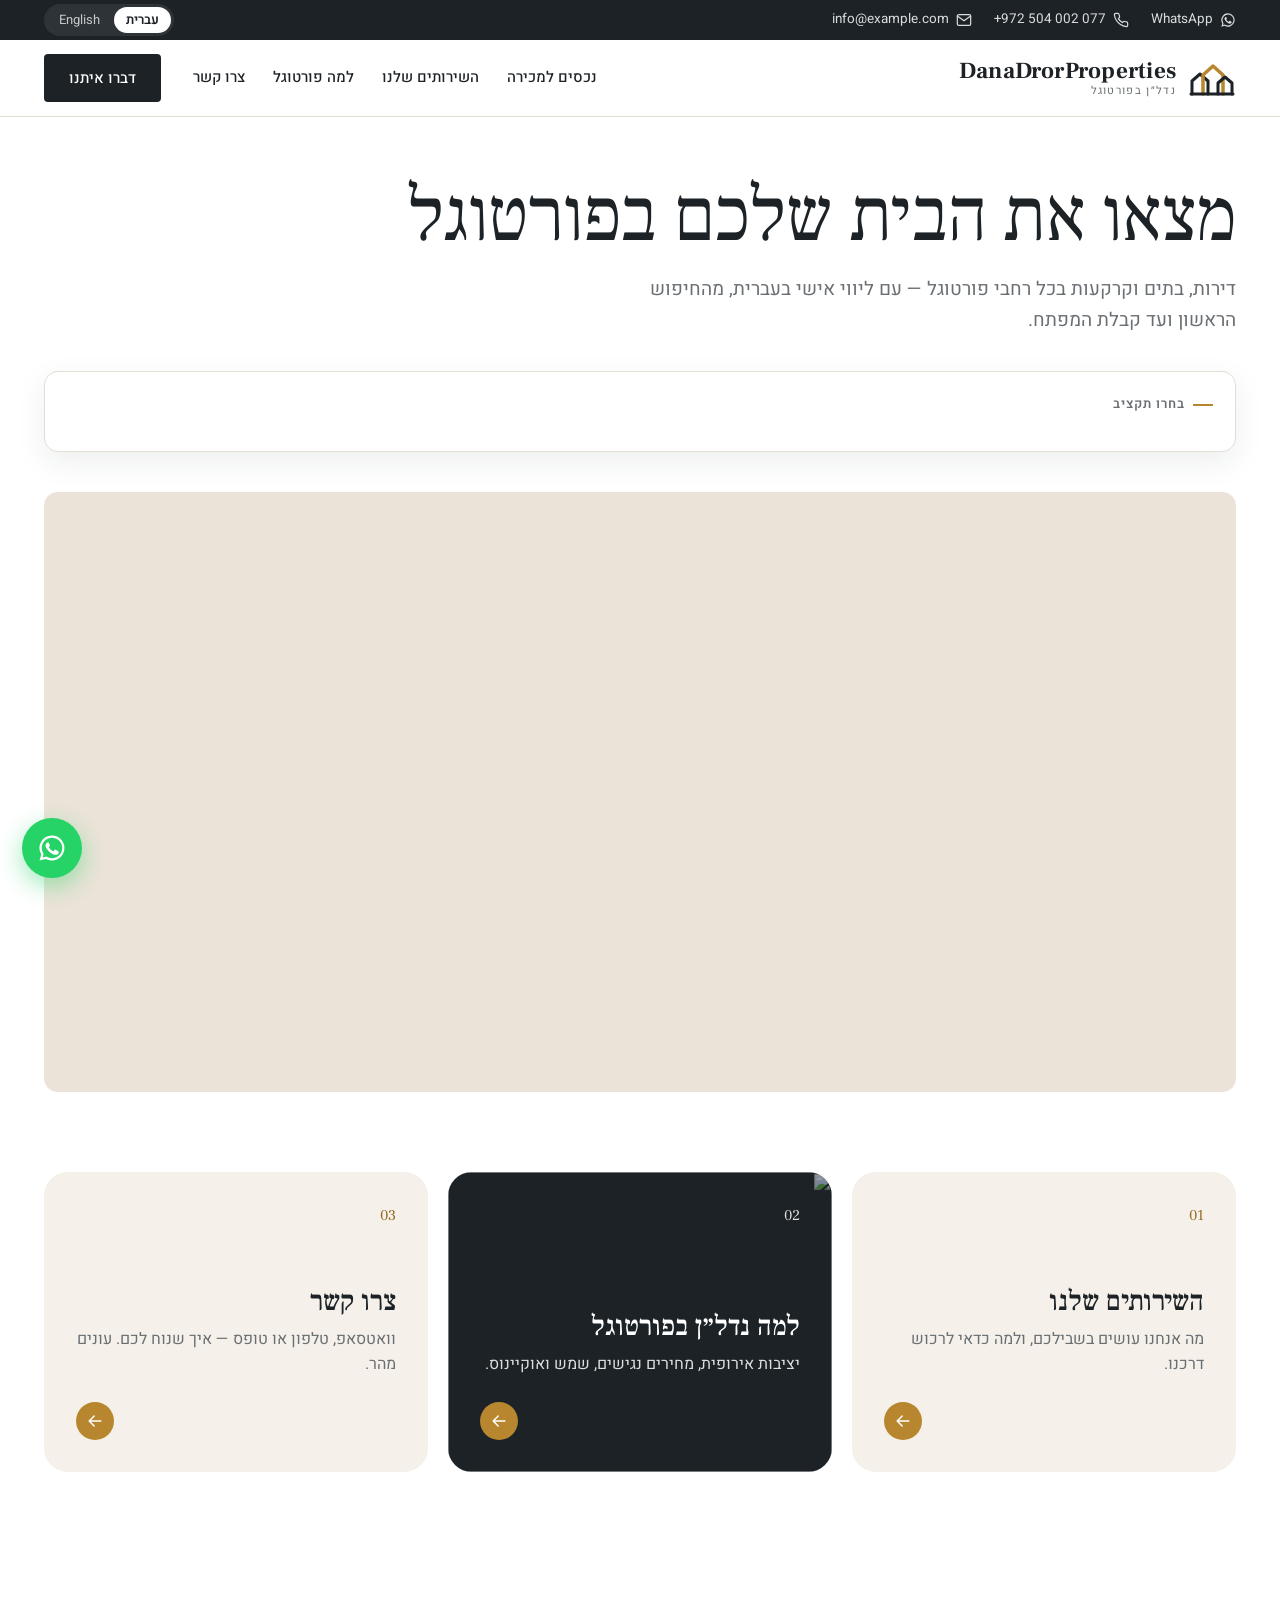
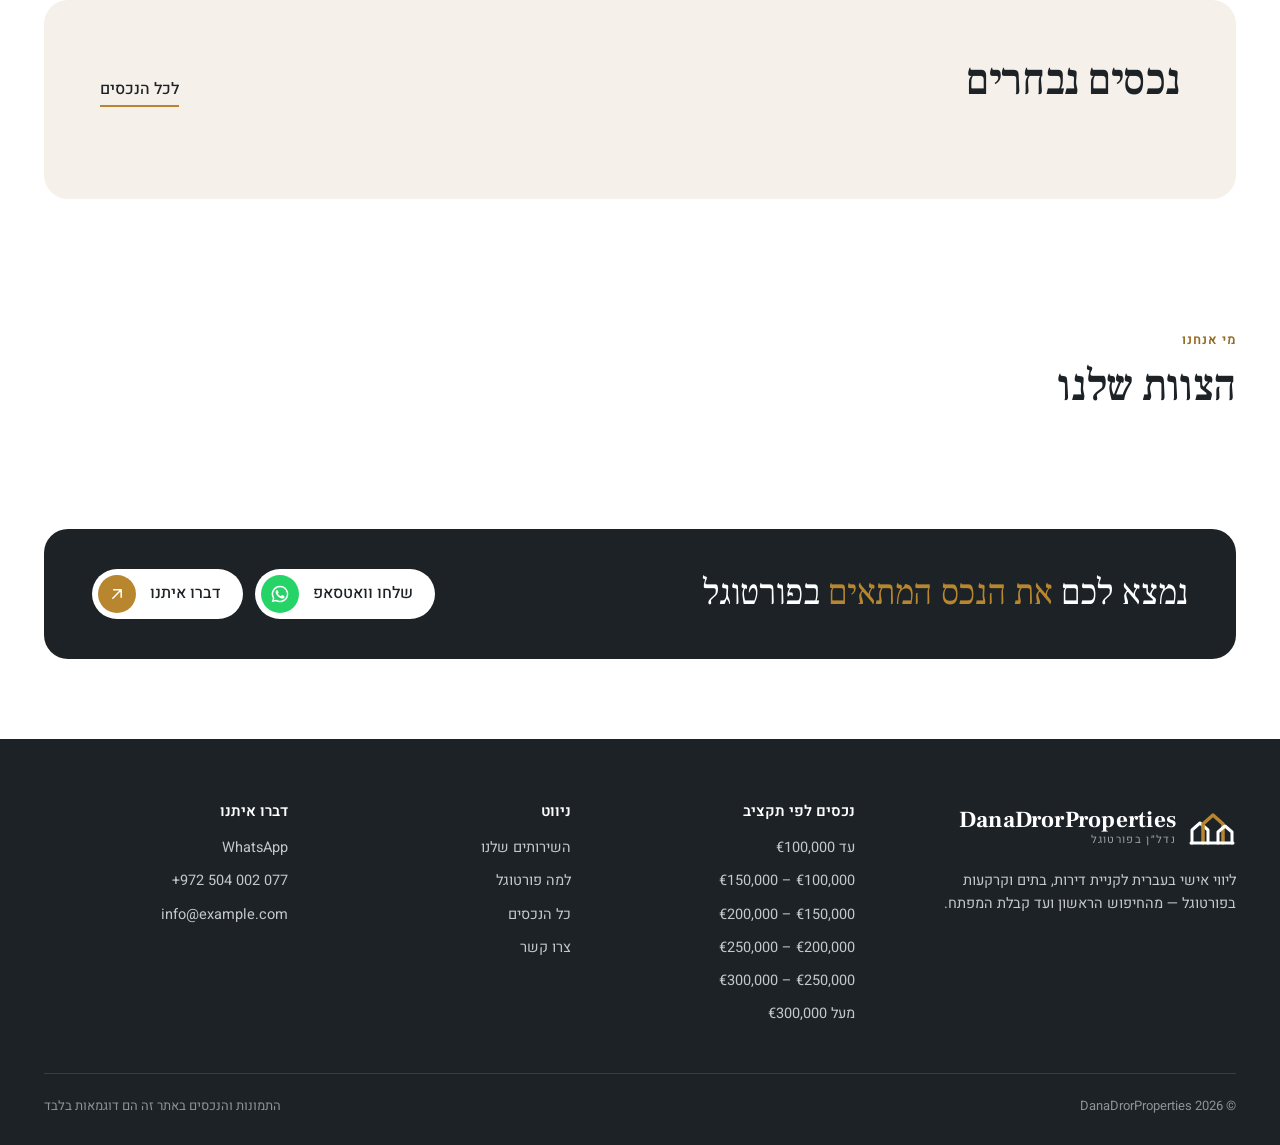
==== commit d9c81355: "Set business name to DanaDrorProperties Co-Authored-By: Claude Opus 5.5 <noreply@anthropic.com>" ====
--- a/index.html
+++ b/index.html
@@ -4,7 +4,7 @@
   <meta charset="utf-8">
   <meta name="viewport" content="width=device-width, initial-scale=1">
   <meta name="robots" content="noindex, nofollow">  <!-- remove when the site goes live for real -->
-  <title>[Business name]</title>
+  <title>DanaDrorProperties</title>
   <meta name="description" content="נדל״ן בפורטוגל עם ליווי אישי בעברית — דירות, בתים וקרקעות בכל תקציב.">
   <script src="js/lang-init.js"></script>
   <link rel="preconnect" href="https://fonts.googleapis.com">
--- a/css/style.css
+++ b/css/style.css
@@ -130,7 +130,6 @@
 .nav { display: flex; align-items: center; gap: 32px; min-height: 76px; }
 .logo { display: flex; align-items: center; gap: 12px; }
 .logo__mark { width: 48px; height: 48px; flex: none; color: var(--ink); }
-.logo__text b.is-ph { border-bottom: 2px dashed var(--gold); padding-bottom: 1px; }
 .logo__text { display: flex; flex-direction: column; line-height: 1.1; }
 .logo__text b { font-family: var(--serif); font-size: 23px; font-weight: 700; letter-spacing: .01em; }
 .logo__text small { font-size: 11px; color: var(--muted); letter-spacing: .12em; text-transform: uppercase; }
@@ -520,3 +519,8 @@
   .lightbox__prev { inset-inline-start: 8px; }
   .lightbox__next { inset-inline-end: 8px; }
 }
+
+@media (max-width: 400px) {
+  .header .logo__text b { font-size: 19px; }
+  .header .logo__mark { width: 40px; height: 40px; }
+}
